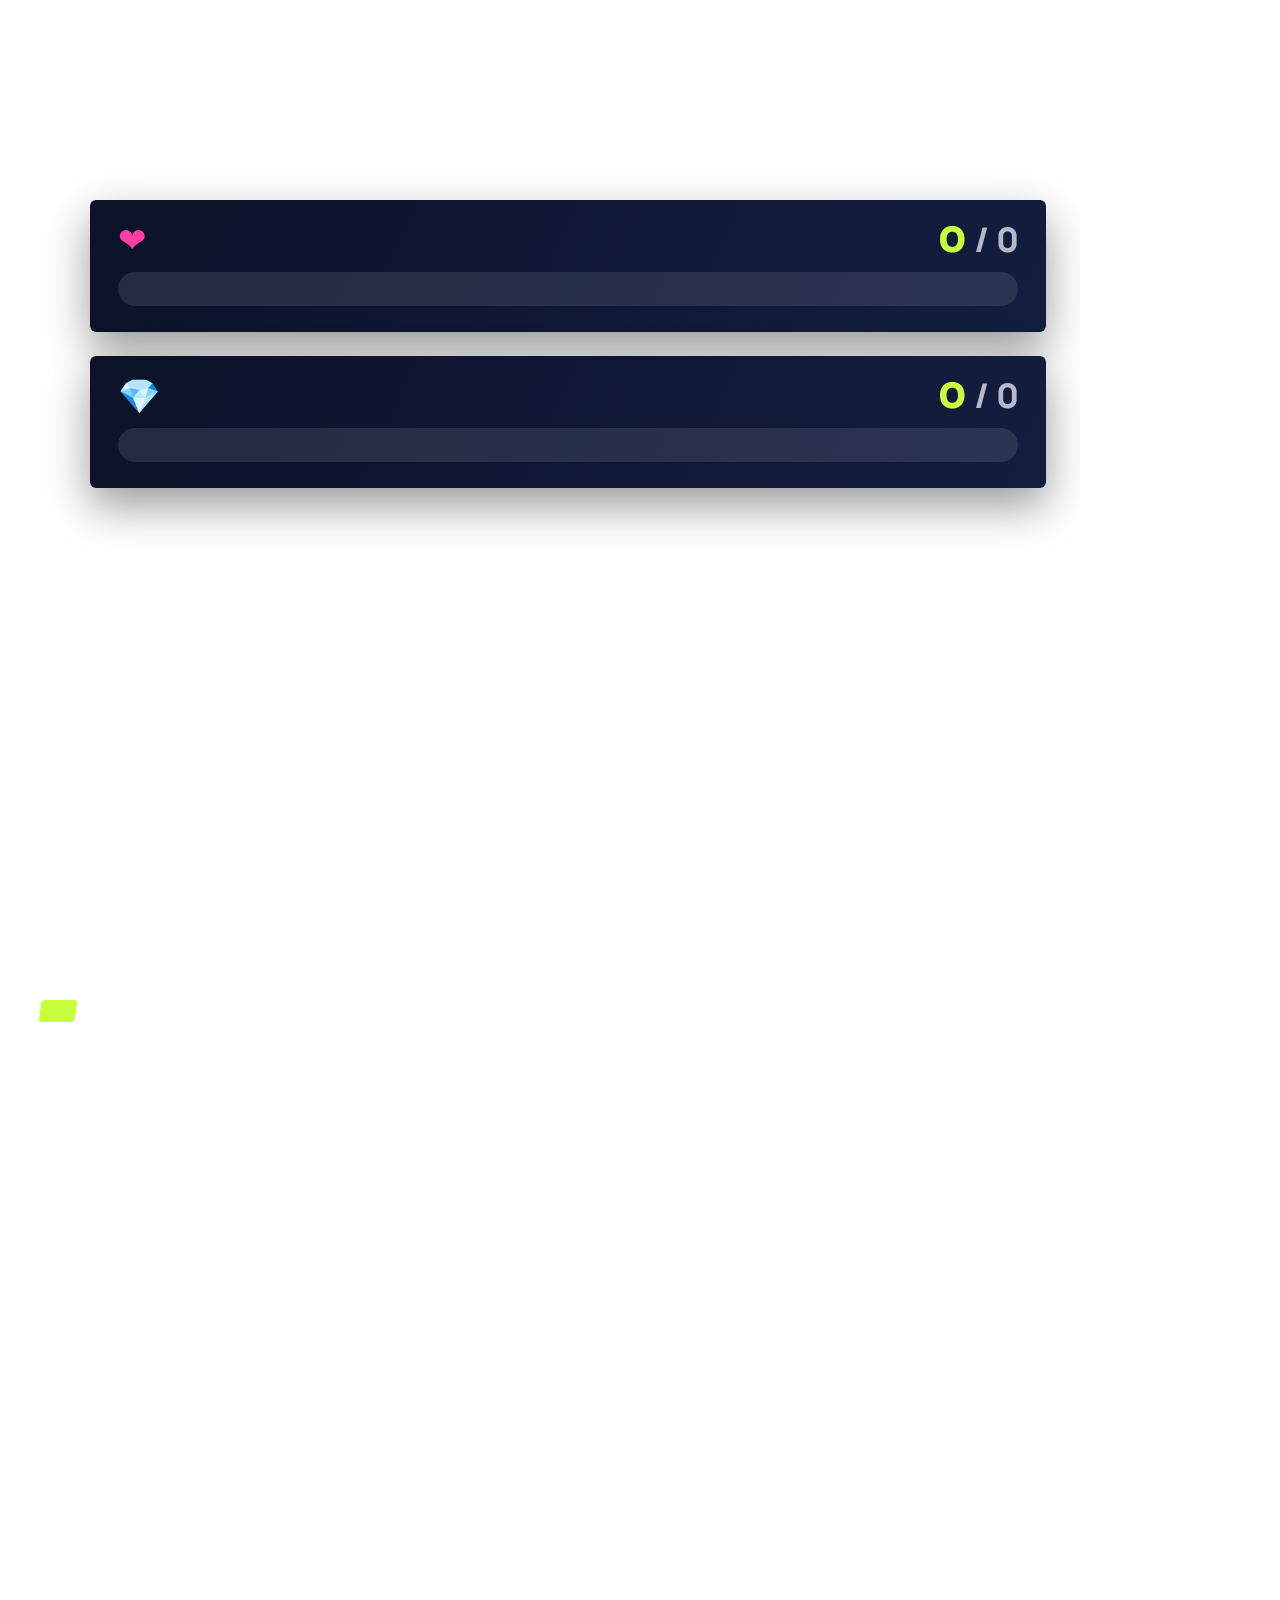
==== all.html @ 8386573f "LiveSpark overlay pages for TikTok LIVE Studio Co-Authored-By: Claude Opus 5.5 <noreply@anthropic.co" ====
<!doctype html>
<html lang="en">
<head>
<meta charset="utf-8">
<title>LiveSpark · All overlays</title>
<style>
  html, body { margin: 0; width: 1080px; height: 1920px; overflow: hidden; background: transparent; }
  iframe { position: absolute; inset: 0; width: 1080px; height: 1920px; border: 0; background: transparent; }
</style>
</head>
<body>
<script>
  // Every LiveSpark overlay in one transparent 1080x1920 page, so apps like
  // TikTok LIVE Studio need only one Link source.
  const q = location.search.replace(/^\?/, '');
  for (const r of ['likegoal', 'giftgoal', 'leaderboard', 'alerts']) {
    const f = document.createElement('iframe');
    f.src = `${r}.html${q ? '?' + q : ''}`;
    f.setAttribute('allowtransparency', 'true');
    f.setAttribute('allow', 'autoplay');
    document.body.appendChild(f);
  }
</script>
</body>
</html>
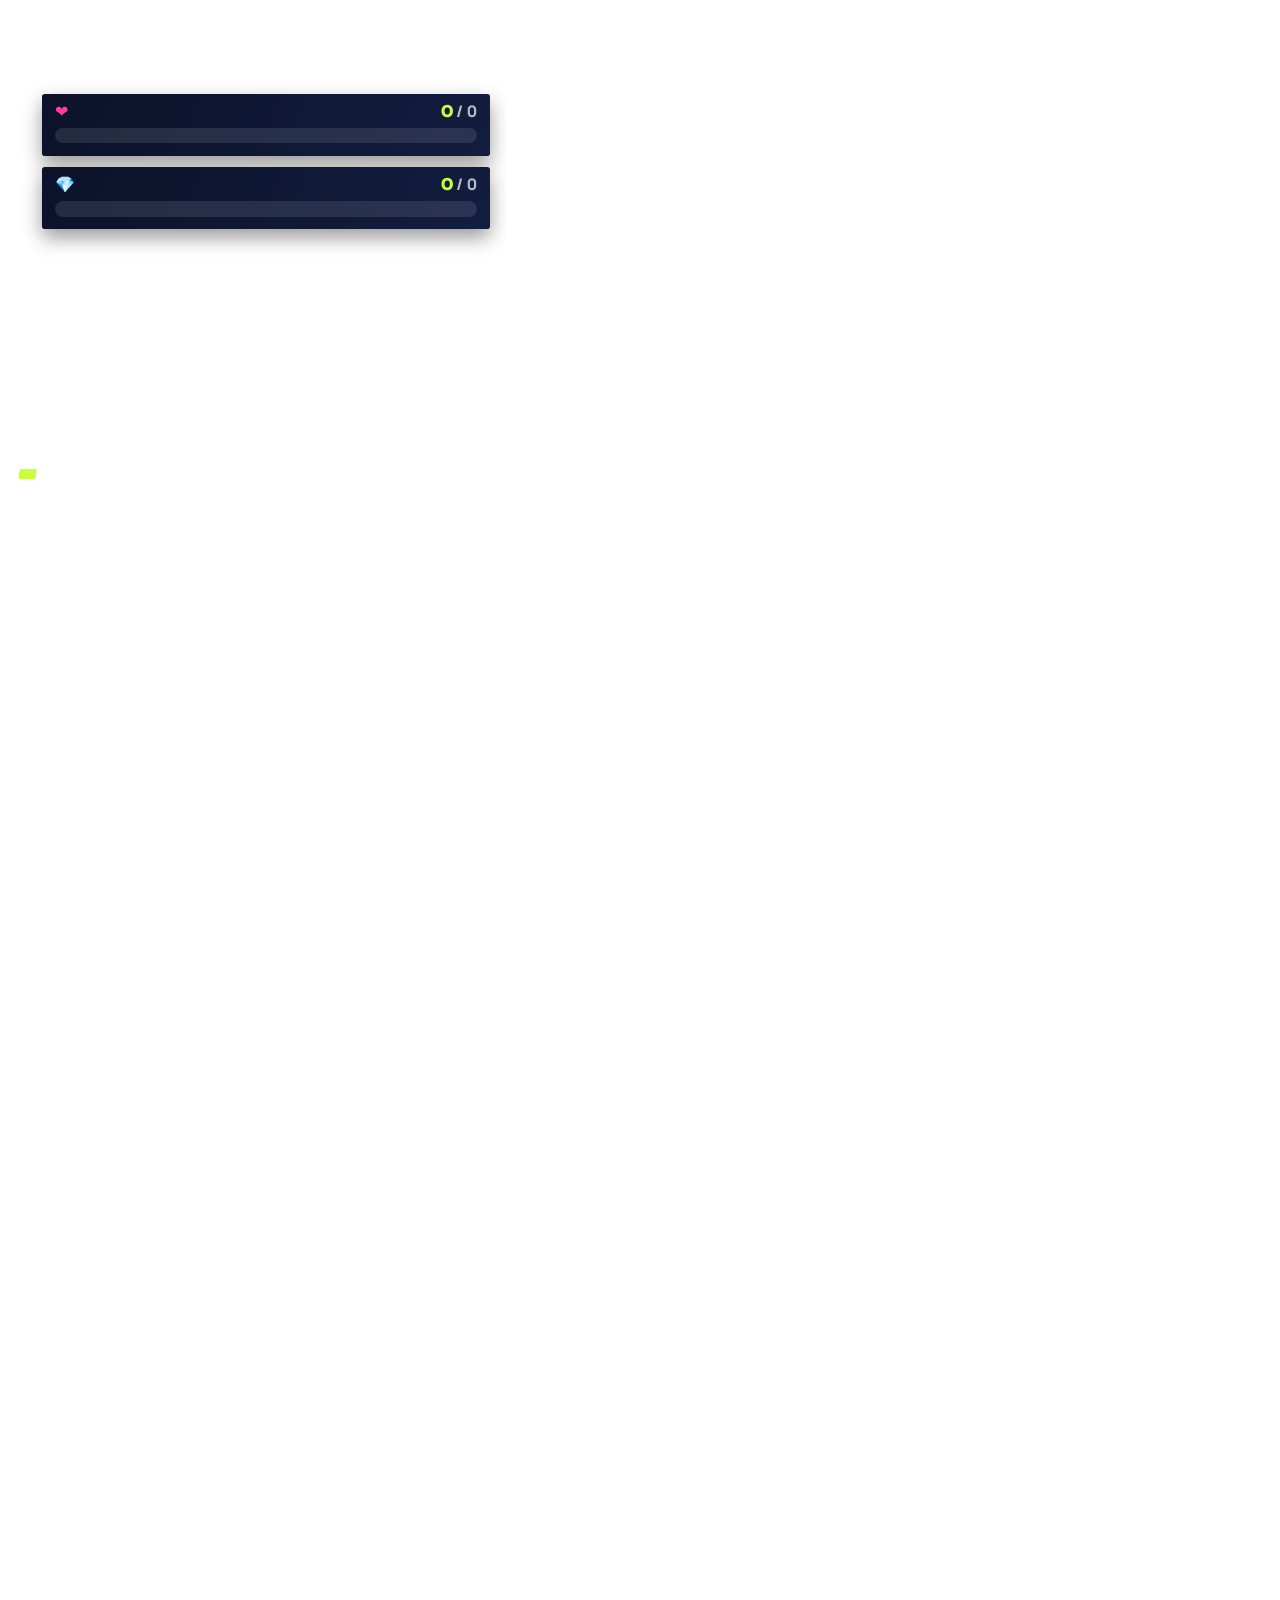
==== commit dd660185: "Scale overlays to fit any source box size Co-Authored-By: Claude Opus 5.5 <noreply@anthropic.com> Cl" ====
--- a/all.html
+++ b/all.html
@@ -20,6 +20,13 @@
     f.setAttribute('allow', 'autoplay');
     document.body.appendChild(f);
   }
+  // Scale the 1080×1920 canvas to the size the streaming app gives us.
+  function fit() {
+    const w = window.innerWidth || 1080, h = window.innerHeight || 1920;
+    document.documentElement.style.zoom = String(Math.min(w / 1080, h / 1920));
+  }
+  fit();
+  window.addEventListener('resize', fit);
 </script>
 </body>
 </html>
